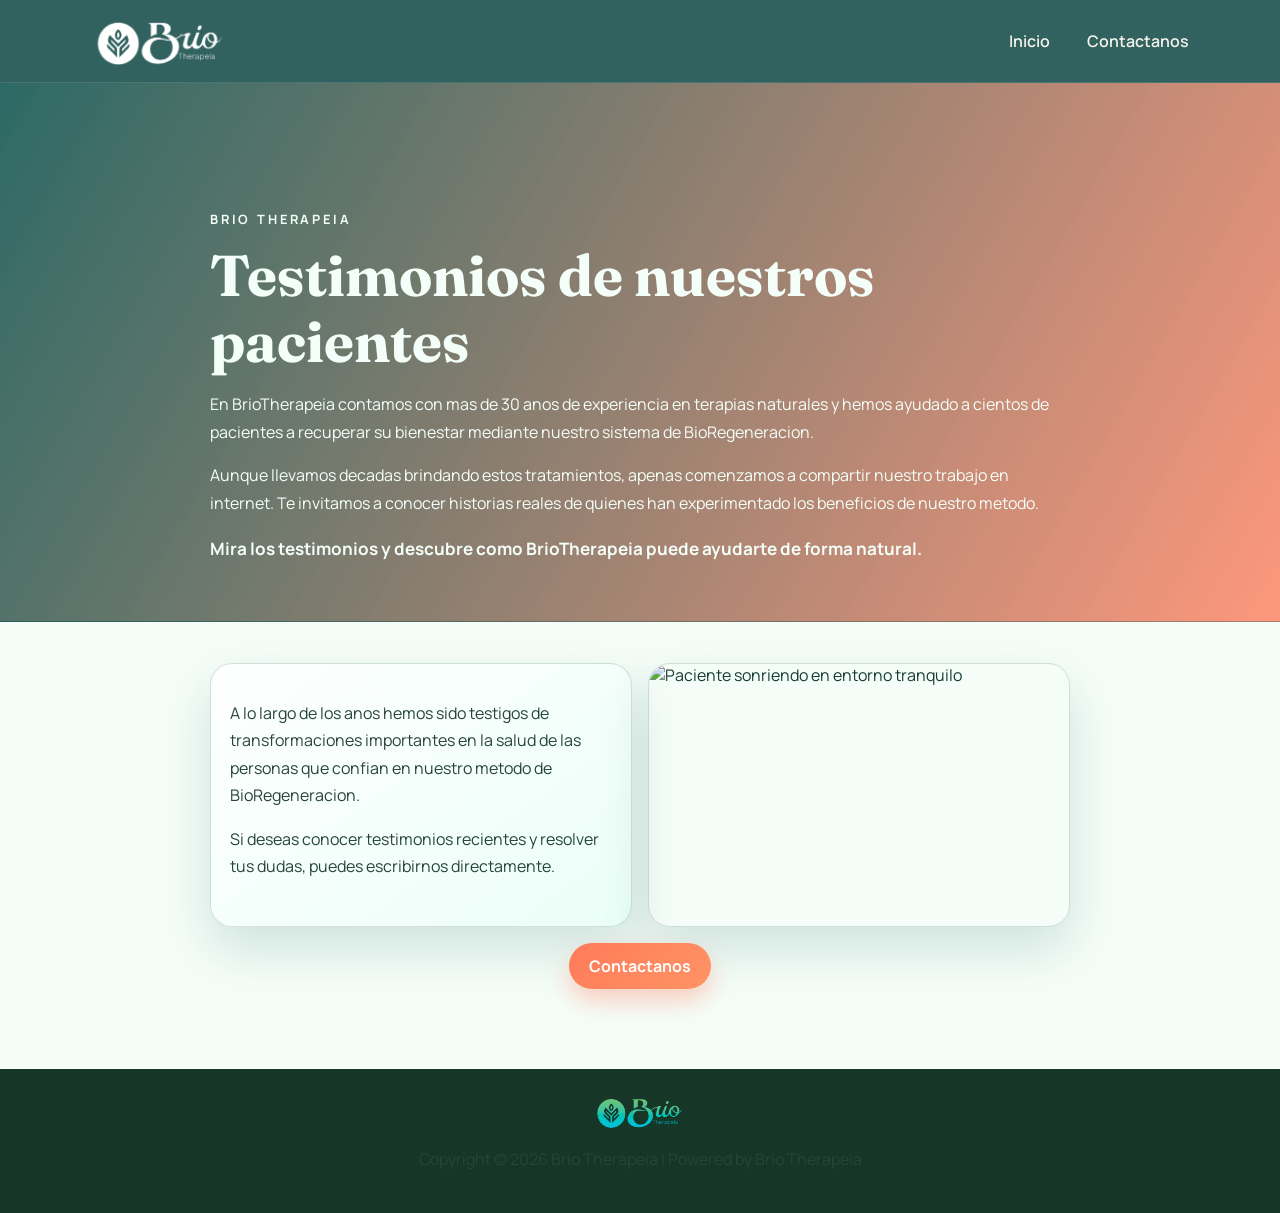
==== testimonios/index.html @ bdcd85af "Completo" ====
<!doctype html>
<html lang="es">
  <head>
    <meta charset="UTF-8" />
    <meta name="viewport" content="width=device-width, initial-scale=1.0" />
    <title>Testimonios | Brio Therapeia</title>
    <meta
      name="description"
      content="Historias reales de pacientes de Brio Therapeia y su experiencia con el sistema de BioRegeneracion."
    />
    <link rel="preconnect" href="https://fonts.googleapis.com" />
    <link rel="preconnect" href="https://fonts.gstatic.com" crossorigin />
    <link
      href="https://fonts.googleapis.com/css2?family=Fraunces:opsz,wght@9..144,500;9..144,700&family=Manrope:wght@400;500;600;700&display=swap"
      rel="stylesheet"
    />
    <link rel="stylesheet" href="../styles.css" />
  </head>
  <body>
    <div class="page-bg" aria-hidden="true"></div>

    <header class="site-header">
      <div class="container nav-wrap">
        <a class="brand" href="../index.html" aria-label="Volver al inicio">
          <img src="../logo-blanco.png" alt="Brio Therapeia" class="brand-logo" />
        </a>
        <nav class="main-nav static-nav" aria-label="Principal">
          <a href="../index.html">Inicio</a>
          <a href="https://wa.me/524491378420" target="_blank" rel="noopener noreferrer">Contactanos</a>
        </nav>
      </div>
    </header>

    <main>
      <section class="hero reveal testimonials-hero">
        <div class="container narrow">
          <p class="eyebrow">Brio Therapeia</p>
          <h1>Testimonios de nuestros pacientes</h1>
          <p>
            En BrioTherapeia contamos con mas de 30 anos de experiencia en terapias naturales y hemos ayudado
            a cientos de pacientes a recuperar su bienestar mediante nuestro sistema de BioRegeneracion.
          </p>
          <p>
            Aunque llevamos decadas brindando estos tratamientos, apenas comenzamos a compartir nuestro trabajo
            en internet. Te invitamos a conocer historias reales de quienes han experimentado los beneficios
            de nuestro metodo.
          </p>
          <p class="lead"><strong>Mira los testimonios y descubre como BrioTherapeia puede ayudarte de forma natural.</strong></p>
        </div>
      </section>

      <section class="section reveal">
        <div class="container narrow">
          <div class="text-photo-layout">
            <div class="text-panel">
              <p>
                A lo largo de los anos hemos sido testigos de transformaciones importantes en la salud de las
                personas que confian en nuestro metodo de BioRegeneracion.
              </p>
              <p>
                Si deseas conocer testimonios recientes y resolver tus dudas, puedes escribirnos directamente.
              </p>
            </div>
            <figure class="photo-card">
              <img
                src="https://images.unsplash.com/photo-1494790108377-be9c29b29330?auto=format&fit=crop&w=1200&q=80"
                alt="Paciente sonriendo en entorno tranquilo"
                loading="lazy"
              />
            </figure>
          </div>
          <div class="cta-center">
            <a class="btn" href="https://w.app/briotherapeia" target="_blank" rel="noopener noreferrer">Contactanos</a>
          </div>
        </div>
      </section>
    </main>

    <footer class="site-footer">
      <div class="container footer-wrap">
        <img src="../logo-color.png" alt="Logo Brio Therapeia" class="brand-footer-logo" />
        <p>Copyright © 2026 Brio Therapeia | Powered by Brio Therapeia</p>
      </div>
    </footer>

    <script src="../script.js"></script>
  </body>
</html>
---- styles.css ----
:root {
  --bg: #f5fdf8;
  --bg-soft: #ebfff4;
  --ink: #173b36;
  --ink-soft: #1f6f69;
  --accent: #ff7a59;
  --accent-2: #00a9a5;
  --accent-deep: #d94b28;
  --card: rgba(255, 255, 255, 0.78);
  --line: rgba(23, 59, 54, 0.16);
  --shadow: 0 22px 50px rgba(0, 93, 88, 0.16);
}

* {
  box-sizing: border-box;
}

html,
body {
  margin: 0;
  font-family: "Manrope", sans-serif;
  color: var(--ink);
  background: var(--bg);
}

.page-bg {
  position: fixed;
  inset: 0;
  z-index: -1;
  background:
    radial-gradient(circle at 8% 10%, rgba(255, 122, 89, 0.26), transparent 34%),
    radial-gradient(circle at 88% 8%, rgba(0, 169, 165, 0.28), transparent 36%),
    radial-gradient(circle at 75% 82%, rgba(151, 217, 45, 0.2), transparent 45%),
    linear-gradient(155deg, #ecfff6, #e6fbf6 42%, #f8fff8);
}

.container {
  width: min(1120px, 92%);
  margin: 0 auto;
}

.narrow {
  width: min(860px, 100%);
  margin: 0 auto;
}

.site-header {
  position: sticky;
  top: 0;
  z-index: 20;
  backdrop-filter: blur(12px);
  background: rgba(12, 68, 66, 0.84);
  border-bottom: 1px solid rgba(255, 255, 255, 0.12);
}

.nav-wrap {
  display: flex;
  align-items: center;
  justify-content: space-between;
  min-height: 82px;
  gap: 1rem;
}

.brand {
  text-decoration: none;
  display: inline-flex;
  align-items: center;
}

.brand-logo {
  width: 160px;
  height: auto;
  display: block;
}

.brand-text {
  display: inline-block;
  font-family: "Fraunces", serif;
  font-size: 1.42rem;
  font-weight: 700;
  color: #f5fff9;
  letter-spacing: 0.03em;
}

.main-nav {
  display: flex;
  gap: 0.9rem;
  align-items: center;
}

.main-nav a {
  color: #f3f3ec;
  text-decoration: none;
  font-weight: 600;
  padding: 0.45rem 0.7rem;
  border-radius: 999px;
}

.main-nav a:hover {
  background: rgba(255, 255, 255, 0.14);
}

.menu-btn {
  display: none;
  color: #fff;
  background: transparent;
  border: 1px solid rgba(255, 255, 255, 0.5);
  border-radius: 999px;
  padding: 0.45rem 0.9rem;
  font-weight: 700;
}

.btn {
  display: inline-flex;
  justify-content: center;
  align-items: center;
  border: none;
  text-decoration: none;
  cursor: pointer;
  background: linear-gradient(135deg, var(--accent), #ff9465);
  color: #fff;
  font-weight: 700;
  padding: 0.75rem 1.25rem;
  border-radius: 999px;
  box-shadow: 0 12px 24px rgba(255, 122, 89, 0.35);
}

.btn:hover {
  background: linear-gradient(135deg, #f75f39, #ff875c);
}

.btn-sm {
  padding: 0.55rem 1rem;
}

.btn-ghost {
  background: rgba(255, 255, 255, 0.88);
  color: #0f504d;
  border: 1px solid rgba(255, 255, 255, 0.78);
  box-shadow: none;
}

.hero {
  padding: clamp(3.5rem, 9vw, 7rem) 0 2.5rem;
  position: relative;
}

.hero-media {
  overflow: hidden;
  border-bottom: 1px solid rgba(23, 59, 54, 0.12);
}

.hero-video {
  position: absolute;
  inset: 0;
  width: 100%;
  height: 100%;
  object-fit: cover;
  z-index: 0;
}

.hero-overlay {
  position: absolute;
  inset: 0;
  background: linear-gradient(112deg, rgba(8, 48, 47, 0.8), rgba(8, 48, 47, 0.52) 56%, rgba(255, 122, 89, 0.35));
  z-index: 1;
}

.hero-grid {
  display: grid;
  gap: 1.8rem;
  grid-template-columns: 1.15fr 0.85fr;
  align-items: start;
  position: relative;
  z-index: 2;
}

.hero-media .eyebrow,
.hero-media h1,
.hero-media p {
  color: #f5fffb;
}

.eyebrow {
  letter-spacing: 0.22em;
  text-transform: uppercase;
  color: var(--ink-soft);
  font-weight: 700;
  font-size: 0.8rem;
}

h1,
h2,
h3,
h4 {
  margin: 0 0 0.8rem;
  line-height: 1.15;
  font-family: "Fraunces", serif;
  font-weight: 700;
  color: #18382d;
}

h1 {
  font-size: clamp(2rem, 5vw, 3.6rem);
}

h2 {
  font-size: clamp(1.55rem, 3vw, 2.4rem);
}

h3 {
  font-size: clamp(1.25rem, 2.4vw, 1.8rem);
}

p,
li {
  line-height: 1.72;
  color: #27453a;
}

.hero-card,
.card,
.benefit {
  background: var(--card);
  border: 1px solid var(--line);
  border-radius: 22px;
  box-shadow: var(--shadow);
}

.hero-card {
  padding: 1.3rem 1.2rem;
}

.glow-card {
  backdrop-filter: blur(4px);
  background: rgba(245, 255, 251, 0.24);
  border-color: rgba(255, 255, 255, 0.32);
}

.glow-card h2,
.glow-card p {
  color: #f9fffd;
}

.hero-actions {
  margin-top: 1.4rem;
  display: flex;
  gap: 0.8rem;
  flex-wrap: wrap;
}

.section {
  padding: 2.6rem 0;
}

.split {
  display: grid;
  gap: 1.2rem;
  grid-template-columns: repeat(2, minmax(0, 1fr));
}

.split .full-bleed {
  grid-column: 1 / -1;
}

.card {
  padding: 1.35rem;
}

.location-card {
  border-left: 6px solid var(--accent);
}

.text-panel {
  border-radius: 22px;
  border: 1px solid var(--line);
  box-shadow: var(--shadow);
  padding: 1.2rem;
  background: linear-gradient(145deg, rgba(255, 255, 255, 0.9), rgba(233, 255, 246, 0.94));
}

.text-photo-layout {
  display: grid;
  gap: 1rem;
  grid-template-columns: 1fr 1fr;
  align-items: stretch;
}

.photo-card {
  margin: 0;
  border-radius: 22px;
  overflow: hidden;
  border: 1px solid var(--line);
  box-shadow: var(--shadow);
  aspect-ratio: 16 / 10;
  max-height: 320px;
}

.photo-card img {
  width: 100%;
  height: 100%;
  object-fit: cover;
  object-position: center top;
  display: block;
}

.tall-photo {
  aspect-ratio: 4 / 5;
  max-height: 420px;
}

.gallery-band {
  padding-top: 0.3rem;
}

.gallery-grid {
  display: grid;
  gap: 0.9rem;
  grid-template-columns: repeat(3, minmax(0, 1fr));
}

.inline-photo {
  margin: 0.75rem 0;
  aspect-ratio: 16 / 9;
  max-height: 230px;
}

.stage-card {
  margin-bottom: 1rem;
}

.text-grid {
  display: grid;
  grid-template-columns: repeat(2, minmax(0, 1fr));
  gap: 0.65rem;
  margin-top: 0.9rem;
}

.text-chip {
  margin: 0;
  border: 1px solid rgba(31, 58, 49, 0.17);
  border-radius: 12px;
  padding: 0.7rem 0.8rem;
  background: rgba(0, 169, 165, 0.08);
  font-weight: 600;
}

blockquote {
  margin: 0.8rem 0 0;
  padding: 1rem;
  border-left: 4px solid var(--accent);
  background: rgba(255, 122, 89, 0.1);
  border-radius: 12px;
  font-style: italic;
  color: #214335;
}

.lead {
  font-size: 1.07rem;
}

.benefit-grid {
  display: grid;
  gap: 0.85rem;
  grid-template-columns: repeat(3, minmax(0, 1fr));
}

.benefit {
  padding: 1rem;
}

.highlight {
  margin-top: 1rem;
  font-weight: 600;
}

.banner-photo {
  margin-top: 1.1rem;
  aspect-ratio: 21 / 9;
  max-height: 280px;
}

.full-bleed {
  width: 100%;
  margin-left: 0;
  border-radius: 16px;
  max-height: 380px;
  aspect-ratio: auto;
  grid-column: 1 / -1;
}

.testimonials-hero {
  background:
    linear-gradient(120deg, rgba(11, 81, 77, 0.86), rgba(255, 122, 89, 0.78)),
    url("https://images.unsplash.com/photo-1507525428034-b723cf961d3e?auto=format&fit=crop&w=1800&q=80") center/cover;
  border-bottom: 1px solid rgba(23, 59, 54, 0.2);
}

.testimonials-hero .eyebrow,
.testimonials-hero h1,
.testimonials-hero p {
  color: #f4fff9;
}

.socials {
  display: flex;
  flex-wrap: wrap;
  gap: 0.7rem;
}

.socials a {
  color: var(--accent-deep);
  font-weight: 700;
}

.contact-form {
  display: grid;
  gap: 0.65rem;
}

.contact-form label {
  font-size: 0.92rem;
  color: #3a584a;
}

.contact-form input {
  border: 1px solid var(--line);
  border-radius: 12px;
  padding: 0.7rem 0.8rem;
  font: inherit;
  background: rgba(255, 255, 255, 0.85);
}

.site-footer {
  margin-top: 2.4rem;
  background: #163628;
  color: #f2f4ef;
  padding: 1.5rem 0;
}

.footer-wrap {
  text-align: center;
}

.brand-foot {
  margin: 0 0 0.4rem;
  font-family: "Fraunces", serif;
  font-size: 1.25rem;
  font-weight: 700;
  color: #f3f3ec;
}

.brand-footer-logo {
  width: 110px;
  height: auto;
  display: block;
  margin: 0 auto 0.5rem;
}

.cta-center {
  margin-top: 1rem;
  text-align: center;
}

.reveal {
  opacity: 0;
  transform: translateY(22px);
  transition: opacity 500ms ease, transform 500ms ease;
}

.reveal.is-visible {
  opacity: 1;
  transform: translateY(0);
}

@media (max-width: 980px) {
  .hero-grid,
  .split,
  .benefit-grid,
  .text-grid,
  .text-photo-layout,
  .gallery-grid {
    grid-template-columns: 1fr;
  }

  .hero-media {
    min-height: 72vh;
  }

  .photo-card,
  .tall-photo,
  .inline-photo,
  .banner-photo {
    aspect-ratio: 4 / 3;
    max-height: 260px;
  }

  .menu-btn {
    display: inline-flex;
  }

  .main-nav {
    position: absolute;
    right: 4%;
    top: 78px;
    flex-direction: column;
    align-items: stretch;
    min-width: 260px;
    background: rgba(21, 45, 35, 0.96);
    border: 1px solid rgba(255, 255, 255, 0.2);
    border-radius: 18px;
    padding: 0.6rem;
    display: none;
  }

  .main-nav.open {
    display: flex;
  }

  .static-nav {
    position: static;
    display: flex;
    flex-direction: row;
    min-width: auto;
    background: transparent;
    border: 0;
    padding: 0;
  }
}
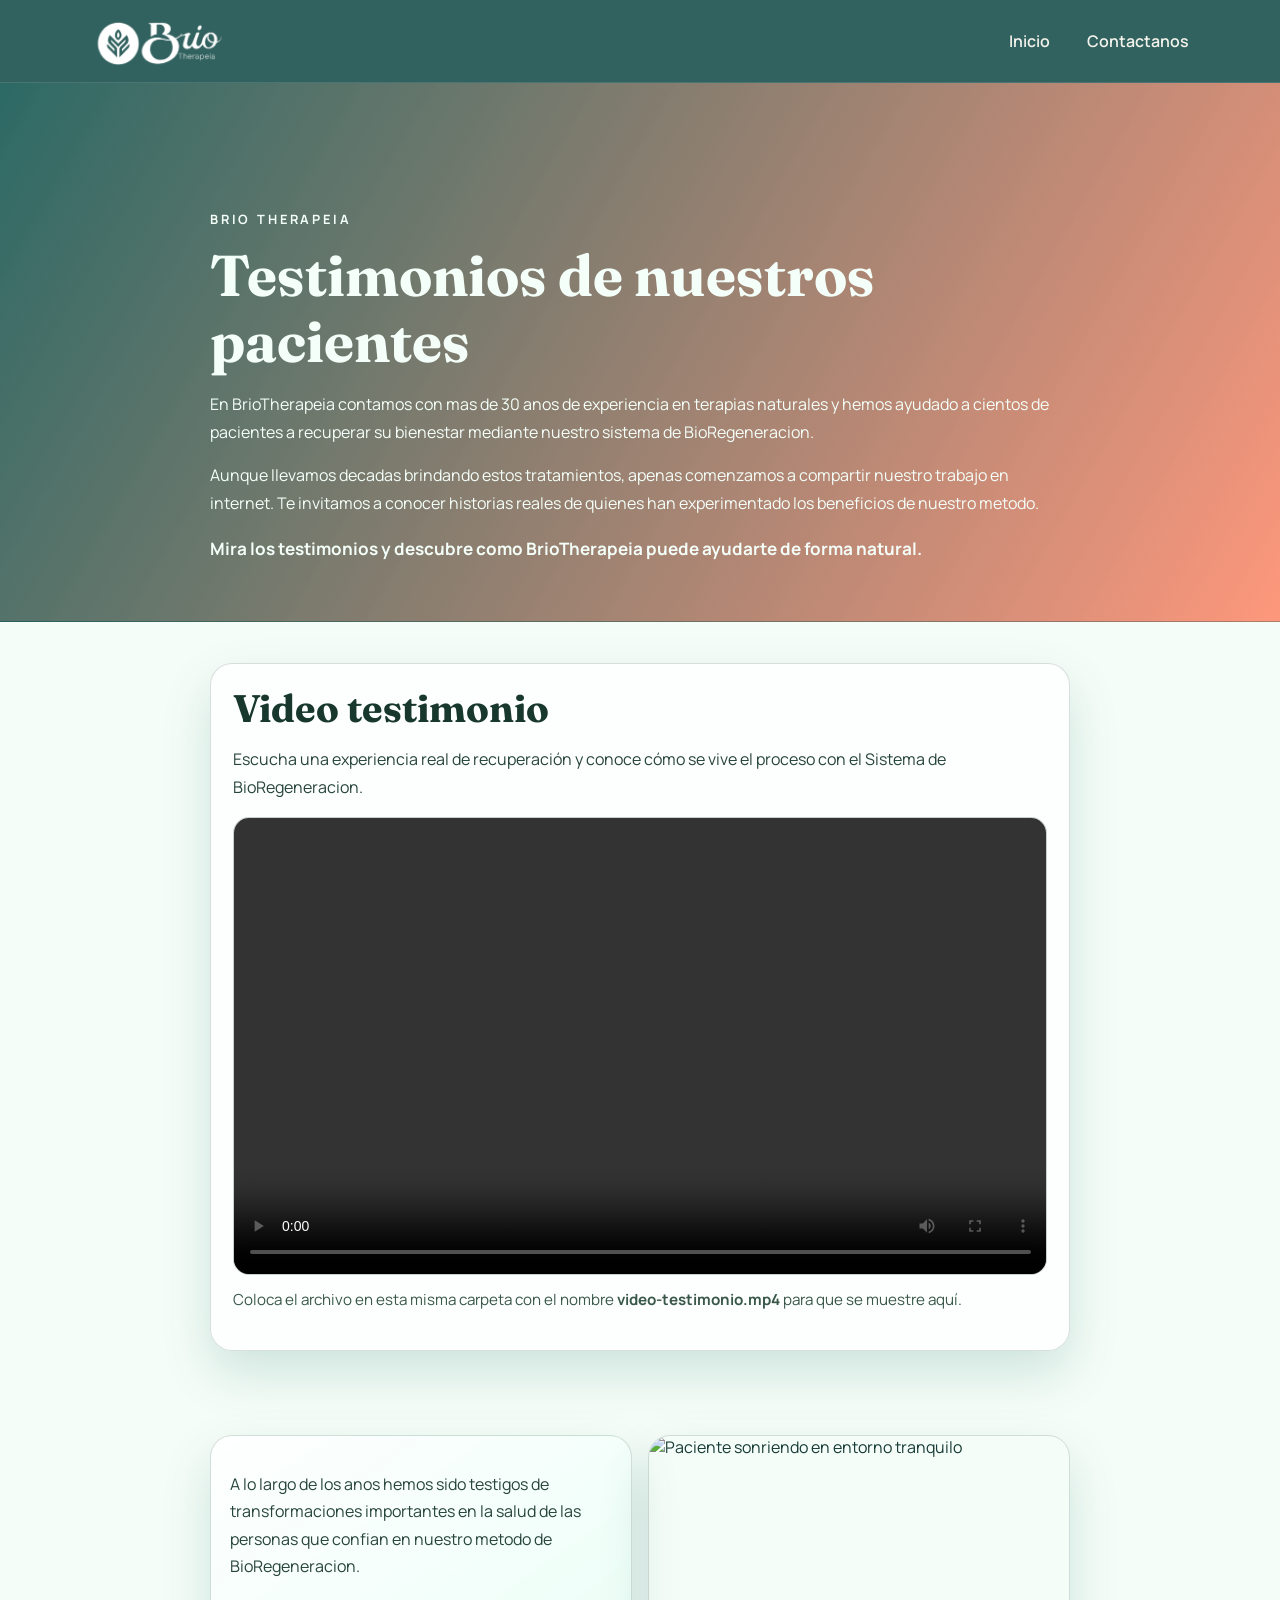
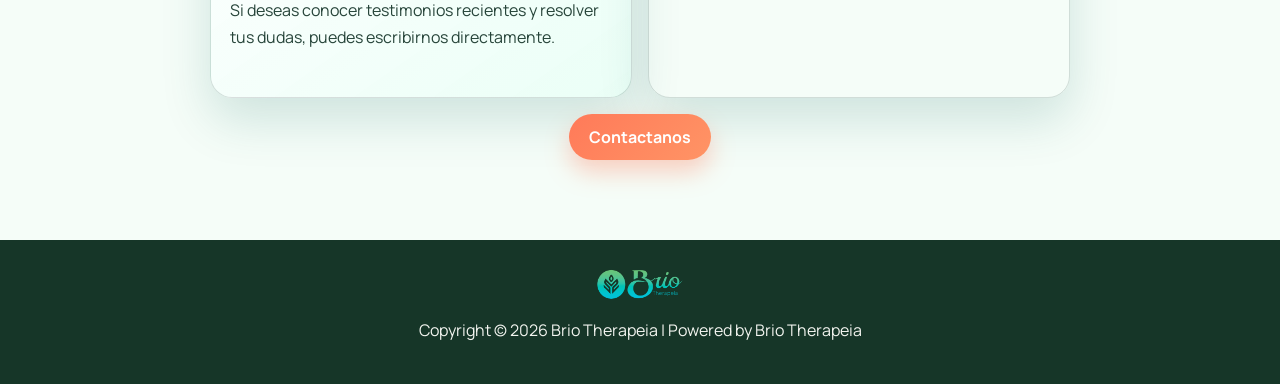
==== commit 0faa6f42: "Act Video" ====
--- a/testimonios/index.html
+++ b/testimonios/index.html
@@ -49,6 +49,28 @@
         </div>
       </section>
 
+      <section class="section reveal" id="video-testimonio">
+        <div class="container narrow">
+          <article class="card video-card">
+            <h2>Video testimonio</h2>
+            <p>
+              Escucha una experiencia real de recuperación y conoce cómo se vive el proceso
+              con el Sistema de BioRegeneracion.
+            </p>
+            <div class="video-frame">
+              <video controls preload="metadata" playsinline>
+                <source src="video-testimonio.mp4" type="video/mp4" />
+                Tu navegador no soporta video HTML5.
+              </video>
+            </div>
+            <p class="video-note">
+              Coloca el archivo en esta misma carpeta con el nombre
+              <strong>video-testimonio.mp4</strong> para que se muestre aquí.
+            </p>
+          </article>
+        </div>
+      </section>
+
       <section class="section reveal">
         <div class="container narrow">
           <div class="text-photo-layout">
--- a/styles.css
+++ b/styles.css
@@ -40,7 +40,7 @@
 }
 
 .narrow {
-  width: min(860px, 100%);
+  width: min(860px, 92%);
   margin: 0 auto;
 }
 
@@ -267,6 +267,32 @@
   padding: 1.35rem;
 }
 
+.video-card {
+  padding: 1.35rem;
+}
+
+.video-frame {
+  margin-top: 0.85rem;
+  border-radius: 16px;
+  overflow: hidden;
+  border: 1px solid var(--line);
+  background: rgba(13, 44, 40, 0.08);
+  aspect-ratio: 16 / 9;
+}
+
+.video-frame video {
+  width: 100%;
+  height: 100%;
+  display: block;
+  object-fit: cover;
+}
+
+.video-note {
+  margin-top: 0.75rem;
+  font-size: 0.95rem;
+  color: #3a584a;
+}
+
 .location-card {
   border-left: 6px solid var(--accent);
 }
@@ -300,7 +326,7 @@
   width: 100%;
   height: 100%;
   object-fit: cover;
-  object-position: center top;
+  object-position: center;
   display: block;
 }
 
@@ -385,7 +411,6 @@
   margin-left: 0;
   border-radius: 16px;
   max-height: 380px;
-  aspect-ratio: auto;
   grid-column: 1 / -1;
 }
 
@@ -438,6 +463,11 @@
   padding: 1.5rem 0;
 }
 
+.site-footer p,
+.site-footer a {
+  color: #f2f4ef;
+}
+
 .footer-wrap {
   text-align: center;
 }
@@ -460,6 +490,44 @@
 .cta-center {
   margin-top: 1rem;
   text-align: center;
+}
+
+.checklist {
+  list-style: none;
+  padding: 0;
+  margin: 1rem 0 0;
+  display: grid;
+  gap: 0.6rem;
+}
+
+.checklist li {
+  padding: 0.7rem 0.9rem 0.7rem 2.4rem;
+  position: relative;
+  background: rgba(0, 169, 165, 0.08);
+  border: 1px solid rgba(0, 169, 165, 0.18);
+  border-radius: 12px;
+  font-weight: 600;
+  color: #1a4d3e;
+}
+
+.checklist li::before {
+  content: "✔";
+  position: absolute;
+  left: 0.75rem;
+  color: var(--accent-2);
+  font-weight: 700;
+}
+
+.keyword-list {
+  margin: 1rem 0 0;
+  padding-left: 1.2rem;
+  columns: 2;
+  column-gap: 1.4rem;
+}
+
+.keyword-list li {
+  break-inside: avoid;
+  margin: 0 0 0.45rem;
 }
 
 .reveal {
@@ -485,6 +553,10 @@
 
   .hero-media {
     min-height: 72vh;
+  }
+
+  .video-frame {
+    aspect-ratio: 4 / 3;
   }
 
   .photo-card,
@@ -526,4 +598,56 @@
     border: 0;
     padding: 0;
   }
-}
+
+  .keyword-list {
+    columns: 1;
+    padding-left: 1rem;
+  }
+}
+
+@media (min-width: 981px) and (max-width: 1120px) {
+  .benefit-grid {
+    grid-template-columns: repeat(2, minmax(0, 1fr));
+  }
+
+  .gallery-grid {
+    grid-template-columns: repeat(2, minmax(0, 1fr));
+  }
+}
+
+@media (max-width: 576px) {
+  .hero-actions {
+    flex-direction: column;
+    align-items: stretch;
+  }
+
+  .hero-actions .btn {
+    text-align: center;
+  }
+
+  .section {
+    padding: 2rem 0;
+  }
+
+  .benefit-grid {
+    gap: 0.65rem;
+  }
+
+  /* On small phones aspect-ratio is already 4/3 (set at 980px);
+     reduce max-height to keep cards compact while preserving object-fit cover */
+  .photo-card,
+  .tall-photo,
+  .inline-photo,
+  .banner-photo {
+    aspect-ratio: 4 / 3;
+    max-height: 200px;
+  }
+
+  h1 {
+    font-size: clamp(1.65rem, 8vw, 2rem);
+  }
+
+  h2 {
+    font-size: clamp(1.3rem, 6vw, 1.6rem);
+  }
+}
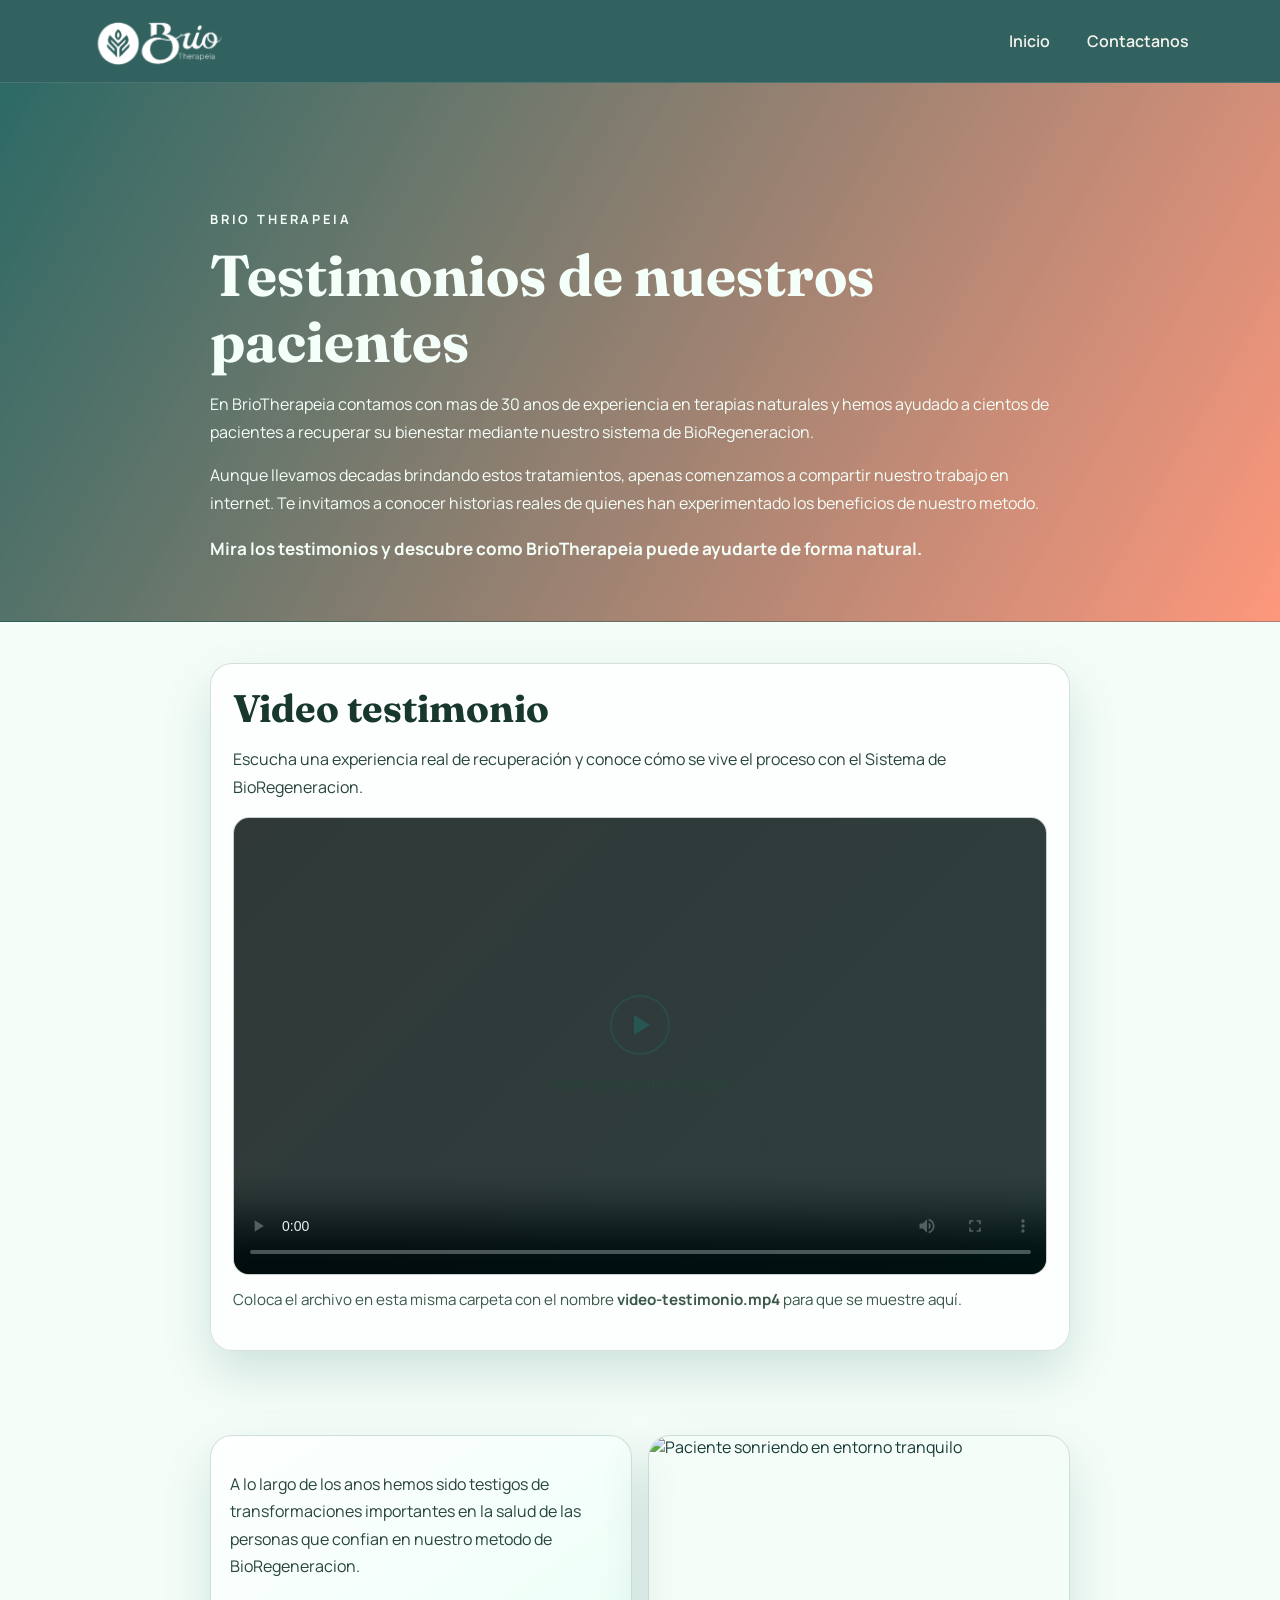
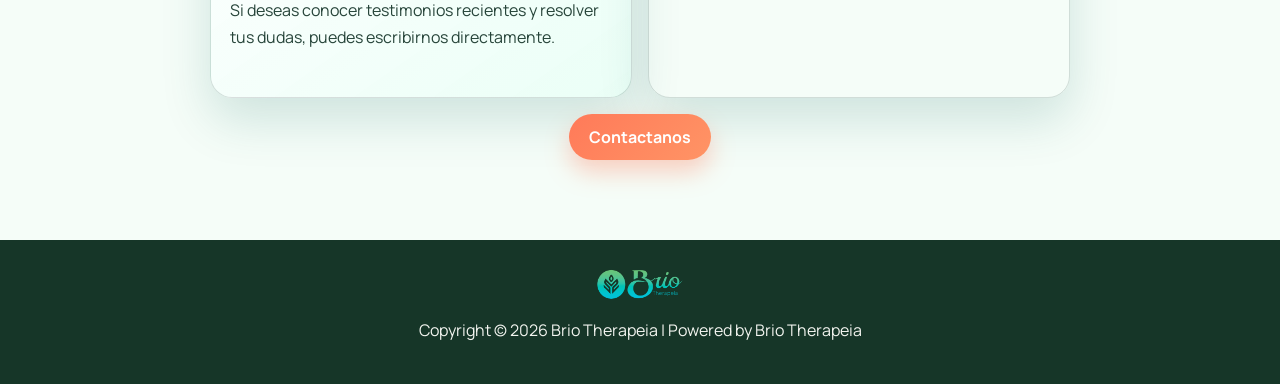
==== commit e4563bf0: "Act" ====
--- a/testimonios/index.html
+++ b/testimonios/index.html
@@ -58,10 +58,17 @@
               con el Sistema de BioRegeneracion.
             </p>
             <div class="video-frame">
-              <video controls preload="metadata" playsinline>
+              <video controls preload="metadata" playsinline width="100%" height="auto">
                 <source src="video-testimonio.mp4" type="video/mp4" />
                 Tu navegador no soporta video HTML5.
               </video>
+              <div class="video-placeholder">
+                <svg viewBox="0 0 60 60" fill="none" xmlns="http://www.w3.org/2000/svg">
+                  <circle cx="30" cy="30" r="29" stroke="currentColor" stroke-width="2" opacity="0.3"/>
+                  <polygon points="24,20 24,40 40,30" fill="currentColor" opacity="0.5"/>
+                </svg>
+                <p>Video pendiente de cargar</p>
+              </div>
             </div>
             <p class="video-note">
               Coloca el archivo en esta misma carpeta con el nombre
--- a/styles.css
+++ b/styles.css
@@ -148,6 +148,30 @@
 .hero-media {
   overflow: hidden;
   border-bottom: 1px solid rgba(23, 59, 54, 0.12);
+  min-height: 70vh;
+}
+
+.hero-animated {
+  background: linear-gradient(135deg, #176b66 0%, #0a4d48 50%, #00a9a5 100%);
+}
+
+.hero-bg-gradient {
+  position: absolute;
+  inset: 0;
+  background: 
+    radial-gradient(ellipse at 20% 50%, rgba(0, 169, 165, 0.3) 0%, transparent 50%),
+    radial-gradient(ellipse at 80% 80%, rgba(255, 122, 89, 0.15) 0%, transparent 50%);
+  z-index: 0;
+  animation: float-gradient 15s ease-in-out infinite;
+}
+
+@keyframes float-gradient {
+  0%, 100% {
+    transform: translateY(0px);
+  }
+  50% {
+    transform: translateY(-20px);
+  }
 }
 
 .hero-video {
@@ -157,6 +181,7 @@
   height: 100%;
   object-fit: cover;
   z-index: 0;
+  opacity: 0.9;
 }
 
 .hero-overlay {
@@ -278,6 +303,10 @@
   border: 1px solid var(--line);
   background: rgba(13, 44, 40, 0.08);
   aspect-ratio: 16 / 9;
+  position: relative;
+  display: flex;
+  align-items: center;
+  justify-content: center;
 }
 
 .video-frame video {
@@ -285,6 +314,30 @@
   height: 100%;
   display: block;
   object-fit: cover;
+}
+
+.video-placeholder {
+  position: absolute;
+  inset: 0;
+  display: flex;
+  flex-direction: column;
+  align-items: center;
+  justify-content: center;
+  background: linear-gradient(135deg, rgba(23, 107, 102, 0.1), rgba(0, 169, 165, 0.1));
+  color: #1a4d3e;
+  gap: 1rem;
+  pointer-events: none;
+}
+
+.video-placeholder svg {
+  width: 60px;
+  height: 60px;
+  color: var(--ink-soft);
+}
+
+.video-placeholder p {
+  font-size: 0.95rem;
+  margin: 0;
 }
 
 .video-note {
